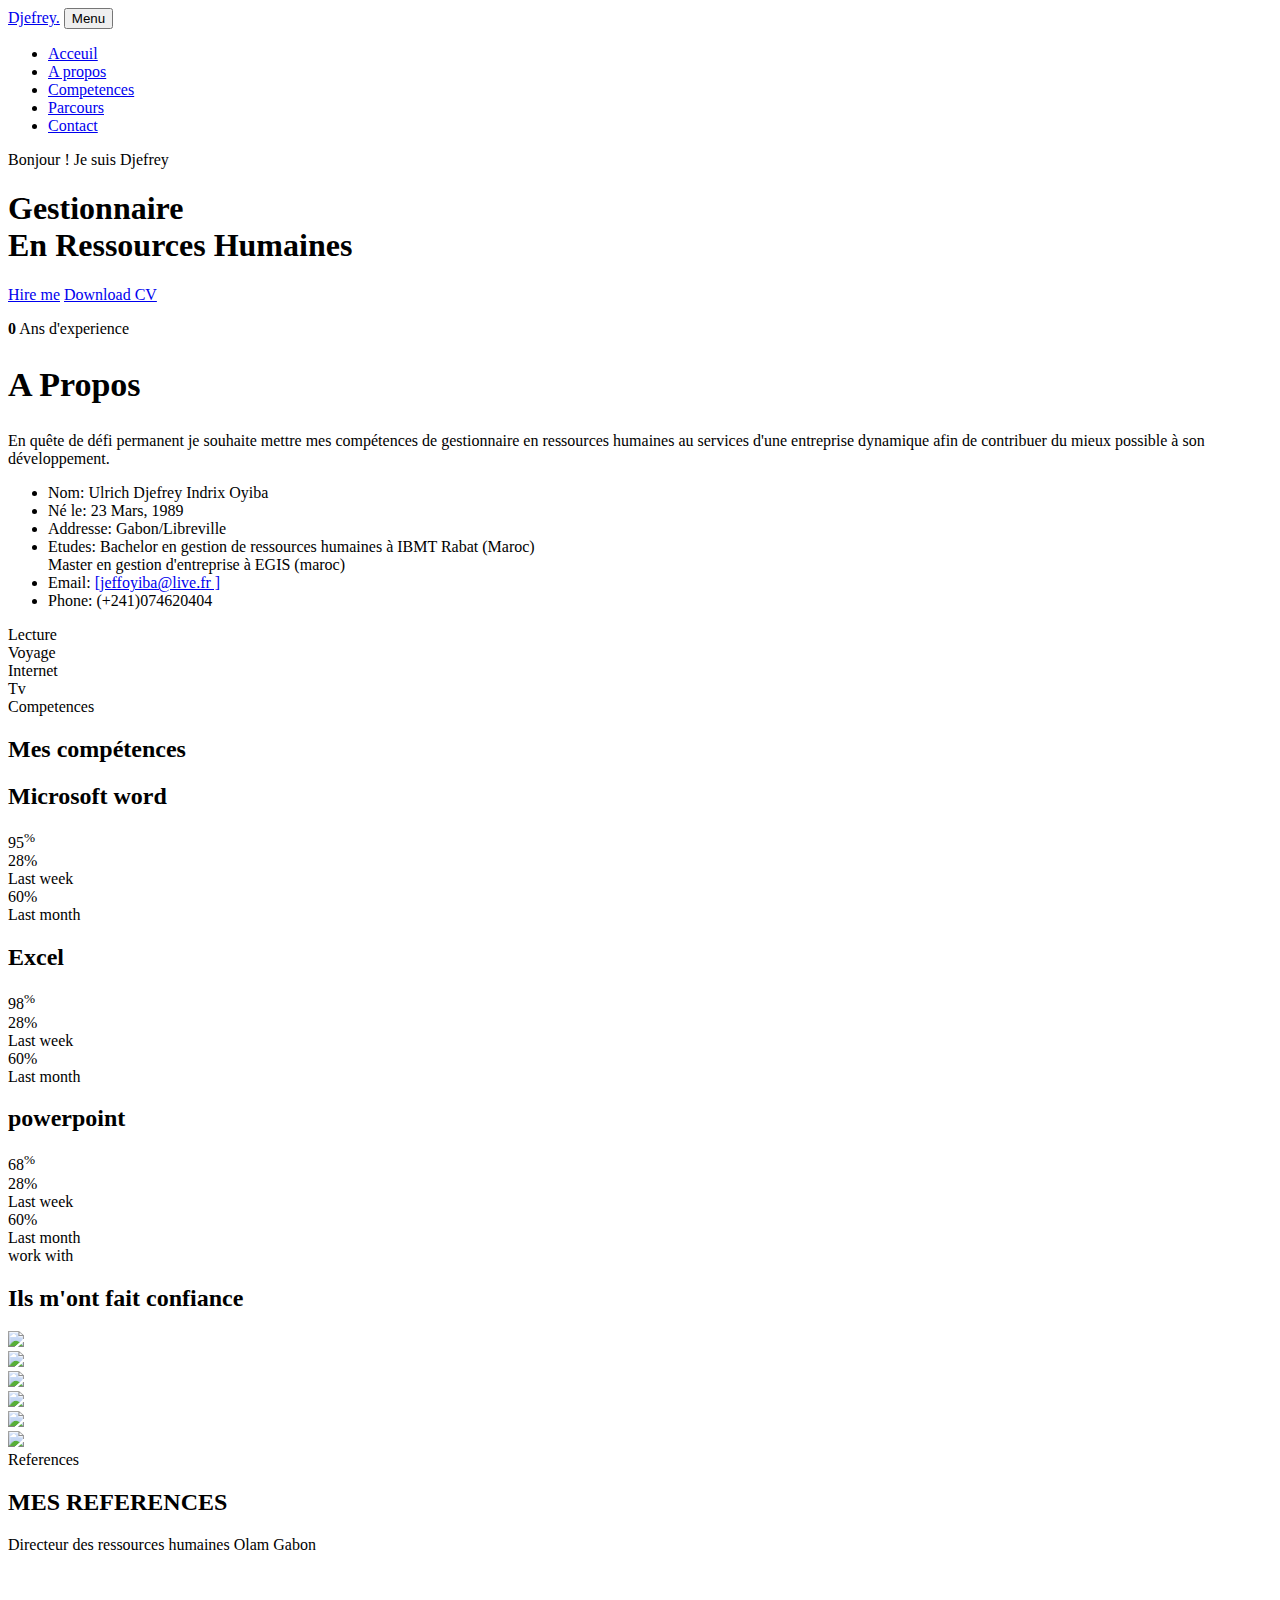
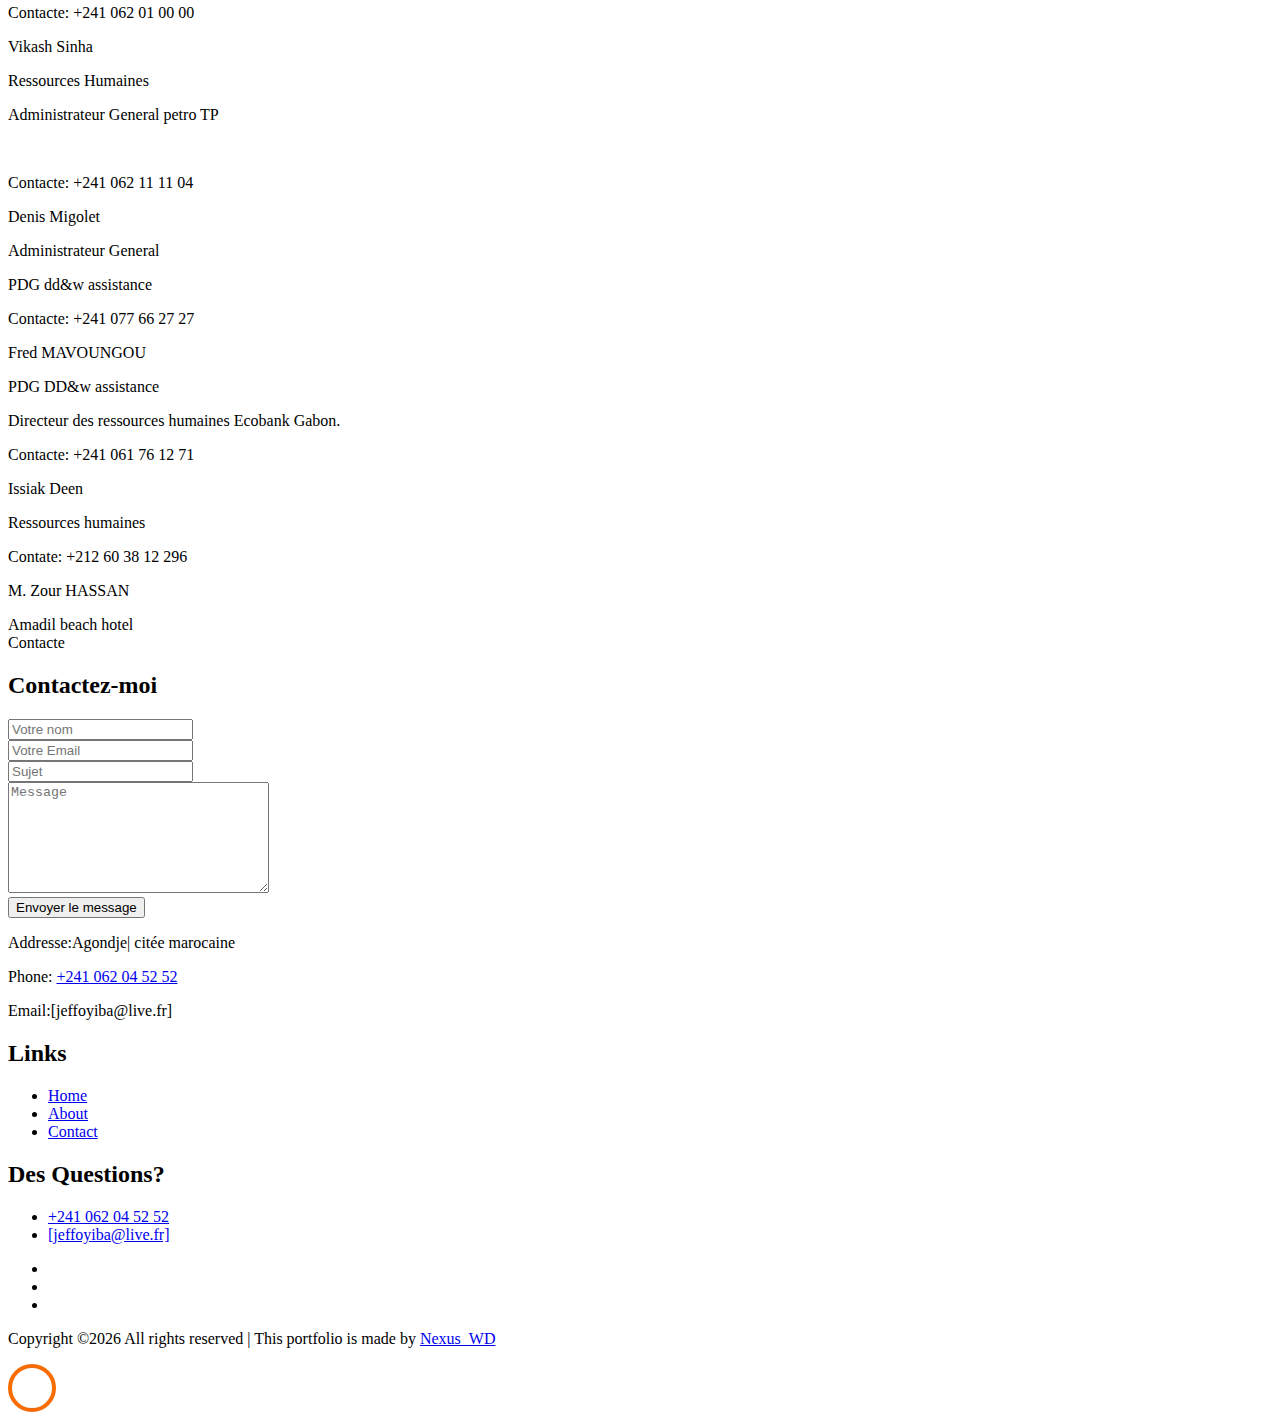
==== jeff/index.html @ 29f92f59 "Update index.html" ====
<!DOCTYPE html>
<html lang="fr">

<head><script nonce="acf3d213-4c15-40b9-a6d8-930a3670041f">(function(w,d){!function(a,e,t,r){a.zarazData=a.zarazData||{},a.zarazData.executed=[],a.zarazData.tracks=[],a.zaraz={deferred:[]},a.zaraz.track=(e,t)=>{for(key in a.zarazData.tracks.push(e),t)a.zarazData["z_"+key]=t[key]},a.zaraz._preSet=[],a.zaraz.set=(e,t,r)=>{a.zarazData["z_"+e]=t,a.zaraz._preSet.push([e,t,r])},a.addEventListener("DOMContentLoaded",(()=>{var t=e.getElementsByTagName(r)[0],z=e.createElement(r),n=e.getElementsByTagName("title")[0];n&&(a.zarazData.t=e.getElementsByTagName("title")[0].text),a.zarazData.w=a.screen.width,a.zarazData.h=a.screen.height,a.zarazData.j=a.innerHeight,a.zarazData.e=a.innerWidth,a.zarazData.l=a.location.href,a.zarazData.r=e.referrer,a.zarazData.k=a.screen.colorDepth,a.zarazData.n=e.characterSet,a.zarazData.o=(new Date).getTimezoneOffset(),z.defer=!0,z.src="../../cdn-cgi/zaraz/sd0d9.js?z="+btoa(encodeURIComponent(JSON.stringify(a.zarazData))),t.parentNode.insertBefore(z,t)}))}(w,d,0,"script");})(window,document);</script>
<title>Djefrey Indrix</title>
<meta charset="utf-8">
<meta name="viewport" content="width=device-width, initial-scale=1, shrink-to-fit=no">
<link href="https://fonts.googleapis.com/css?family=Poppins:100,200,300,400,500,600,700,800,900" rel="stylesheet">
<link rel="stylesheet" href="../../../stackpath.bootstrapcdn.com/font-awesome/4.7.0/css/font-awesome.min.css">
<link rel="stylesheet" href="css/animate.css%2bowl.carousel.min.css%2bowl.theme.default.min.css%2bmagnific-popup.css%2bflaticon.css%2bstyle.css.pagespeed.cc.mTDtO8mxmT.css" />
</head>
<body data-spy="scroll" data-target=".site-navbar-target" data-offset="300">
<nav class="navbar navbar-expand-lg navbar-dark ftco_navbar bg-dark ftco-navbar-light site-navbar-target" id="ftco-navbar">
<div class="container">
<a class="navbar-brand" href="index-2.html">Djefrey<span>.</span></a>
<button class="navbar-toggler js-fh5co-nav-toggle fh5co-nav-toggle" type="button" data-toggle="collapse" data-target="#ftco-nav" aria-controls="ftco-nav" aria-expanded="false" aria-label="Toggle navigation">
<span class="oi oi-menu"></span> Menu
</button>
<div class="collapse navbar-collapse" id="ftco-nav">
<ul class="navbar-nav nav ml-auto">
<li class="nav-item"><a href="#home-section" class="nav-link"><span>Acceuil</span></a></li>
<li class="nav-item"><a href="#about-section" class="nav-link"><span>A propos</span></a></li>
<li class="nav-item"><a href="#skills-section" class="nav-link"><span>Competences</span></a></li>
<li class="nav-item"><a href="#projects-section" class="nav-link"><span>Parcours</span></a></li>
<li class="nav-item"><a href="#contact-section" class="nav-link"><span>Contact</span></a></li>
</ul>
</div>
</div>
</nav>
<section id="home-section" class="hero">
<div class="home-slider owl-carousel">
<div class="slider-item">
<div class="overlay"></div>
<div class="container-fluid px-md-0">
<div class="row d-md-flex no-gutters slider-text align-items-end justify-content-end" data-scrollax-parent="true">
<div class="one-third order-md-last img" style="background-image:url(images/profil_picture.jpg);">
<div class="overlay"></div>
<div class="overlay-1"></div>
</div>
<div class="one-forth d-flex  align-items-center ftco-animate" data-scrollax=" properties: { translateY: '70%' }">
<div class="text">
<span class="subheading">Bonjour ! Je suis Djefrey</span>
<h1 class="mb-4 mt-3">Gestionnaire <br><span> En</span> Ressources  Humaines</h1>
<p><a href="#" class="btn btn-primary">Hire me</a> <a href="#" class="btn btn-primary btn-outline-primary">Download CV</a></p>
</div>
</div>
</div>
</div>
</div>

</section>
<section class="ftco-counter img bg-light" id="section-counter">
<div class="container">
<div class="row">
<div class="col-md-3 justify-content-center counter-wrap ftco-animate">
<div class="block-18 d-flex">
<div class="icon d-flex justify-content-center align-items-center">
<span class="flaticon-suitcase"></span>
</div>
<div class="text">
<strong class="number" data-number="12">0</strong>
<span>Ans d'experience</span>
</div>
</div>
</div>
</div>
</div>
</section>
<section class="ftco-about ftco-section ftco-no-pt ftco-no-pb" id="about-section">
<div class="container">
<div class="row d-flex no-gutters">
<div class="col-md-6 col-lg-5 d-flex">
<div class="img-about img d-flex align-items-stretch">
<div class="overlay"></div>
<div class="img d-flex align-self-stretch align-items-center" style="background-image:url(images/profil.jpg);">
</div>
</div>
</div>
<div class="col-md-6 col-lg-7 pl-md-4 pl-lg-5 py-5">
<div class="py-md-5">
<div class="row justify-content-start pb-3">
<div class="col-md-12 heading-section ftco-animate">
<h2 class="mb-4" style="font-size: 34px; text-transform: capitalize;">A propos</h2>
<p>En quête de défi permanent je souhaite mettre mes compétences de gestionnaire en ressources humaines au services d'une entreprise dynamique afin de contribuer du mieux possible à son développement. </p>
<ul class="about-info mt-4 px-md-0 px-2">
<li class="d-flex"><span>Nom:</span> <span>Ulrich Djefrey Indrix Oyiba</span></li>
<li class="d-flex"><span>Né le:</span> <span>23 Mars, 1989</span></li>
<li class="d-flex"><span>Addresse:</span> <span>Gabon/Libreville</span></li>
<li class="d-flex"><span>Etudes:</span> <span>Bachelor en gestion de ressources humaines à IBMT Rabat (Maroc)<br>Master en gestion d'entreprise à EGIS (maroc)</span></li>

<li class="d-flex"><span>Email:</span> <span><a href="https://preview.colorlib.com/cdn-cgi/l/email-protection" class="__cf_email__" data-cfemail="fe9d879a9b909189978a849597be99939f9792d09d9193">[jeffoyiba@live.fr&#160;]</a></span></li>
<li class="d-flex"><span>Phone: </span> <span>(+241)074620404</span></li>
</ul>
</div>
<div class="col-md-12">
<div class="my-interest d-lg-flex w-100">
<div class="interest-wrap d-flex align-items-center">
<div class="icon d-flex align-items-center justify-content-center">
<span class="flaticon-reading"></span>
</div>
<div class="text">Lecture</div>
</div>
<div class="interest-wrap d-flex align-items-center">
<div class="icon d-flex align-items-center justify-content-center">
<span class="flaticon-suitcase"></span>
</div>
<div class="text">Voyage</div>
</div>
<div class="interest-wrap d-flex align-items-center">
<div class="icon d-flex align-items-center justify-content-center">
<span class="flaticon-video-player"></span>
</div>
<div class="text">Internet</div>
</div>
<div class="interest-wrap d-flex align-items-center">
<div class="icon d-flex align-items-center justify-content-center">
<span class="flaticon-foo"></span>
</div>
<div class="text">Tv</div>
</div>
</div>
</div>
</div>
</div>
</div>
</div>
</div>
</section>
<section class="ftco-section bg-light" id="skills-section">
<div class="container">
<div class="row justify-content-center pb-5">
<div class="col-md-12 heading-section text-center ftco-animate">
<span class="subheading">Competences</span>
<h2 class="mb-4">Mes compétences</h2>
</div>
</div>
<div class="row progress-circle mb-5">
<div class="col-lg-4 mb-4">
<div class="bg-white rounded-lg shadow p-4">
<h2 class="h5 font-weight-bold text-center mb-4">Microsoft word</h2>

<div class="progress mx-auto" data-value='95'>
<span class="progress-left">
<span class="progress-bar border-primary"></span>
</span>
<span class="progress-right">
<span class="progress-bar border-primary"></span>
</span>
<div class="progress-value w-100 h-100 rounded-circle d-flex align-items-center justify-content-center">
<div class="h2 font-weight-bold">95<sup class="small">%</sup></div>
</div>
</div>


<div class="row text-center mt-4">
<div class="col-6 border-right">
<div class="h4 font-weight-bold mb-0">28%</div><span class="small text-gray">Last week</span>
</div>
<div class="col-6">
<div class="h4 font-weight-bold mb-0">60%</div><span class="small text-gray">Last month</span>
</div>
</div>

</div>
</div>
<div class="col-lg-4 mb-4">
<div class="bg-white rounded-lg shadow p-4">
<h2 class="h5 font-weight-bold text-center mb-4">Excel</h2>

<div class="progress mx-auto" data-value='98'>
<span class="progress-left">
<span class="progress-bar border-primary"></span>
</span>
<span class="progress-right">
<span class="progress-bar border-primary"></span>
</span>
<div class="progress-value w-100 h-100 rounded-circle d-flex align-items-center justify-content-center">
<div class="h2 font-weight-bold">98<sup class="small">%</sup></div>
</div>
</div>


<div class="row text-center mt-4">
<div class="col-6 border-right">
<div class="h4 font-weight-bold mb-0">28%</div><span class="small text-gray">Last week</span>
</div>
<div class="col-6">
<div class="h4 font-weight-bold mb-0">60%</div><span class="small text-gray">Last month</span>
</div>
</div>

</div>
</div>
<div class="col-lg-4 mb-4">
<div class="bg-white rounded-lg shadow p-4">
<h2 class="h5 font-weight-bold text-center mb-4">powerpoint</h2>

<div class="progress mx-auto" data-value='68'>
<span class="progress-left">
<span class="progress-bar border-primary"></span>
</span>
<span class="progress-right">
<span class="progress-bar border-primary"></span>
</span>
<div class="progress-value w-100 h-100 rounded-circle d-flex align-items-center justify-content-center">
<div class="h2 font-weight-bold">68<sup class="small">%</sup></div>
</div>
</div>


<div class="row text-center mt-4">
<div class="col-6 border-right">
<div class="h4 font-weight-bold mb-0">28%</div><span class="small text-gray">Last week</span>
</div>
<div class="col-6">
<div class="h4 font-weight-bold mb-0">60%</div><span class="small text-gray">Last month</span>
</div>
</div>

</div>
</div>

</section>

<section class="ftco-section" id="services-section">
	<div class="container">
	<div class="row justify-content-center">
	<div class="col-md-12 heading-section text-center ftco-animate mb-5">
		<span class="subheading">work with</span>
		<h2 class="mb-4">Ils m'ont fait confiance</h2>	</div>
	</div>
	<div class="row">
	
	<div class="col-md-6 col-lg-3">
	<div class="media block-6 services d-block bg-white rounded-lg shadow ftco-animate">
		<div class="icon shadow d-flex align-items-center justify-content-center"><span class="flaticon-vector"></span></div>
		<div class="media-body">
		<img src="images/ecobank.png" class="picture">
	
	</div>
	</div>
	</div>
	<div class="col-md-6 col-lg-3">
	<div class="media block-6 services d-block bg-white rounded-lg shadow ftco-animate">
		<div class="icon shadow d-flex align-items-center justify-content-center"><span class="flaticon-vector"></span></div>
		<div class="media-body">
		<img src="images/olam.png" class="picture">
	</div>
	</div>
	</div>
	<div class="col-md-6 col-lg-3">
	<div class="media block-6 services d-block bg-white rounded-lg shadow ftco-animate">
		<div class="icon shadow d-flex align-items-center justify-content-center"><span class="flaticon-vector"></span></div>
		<div class="media-body">
		<img src="images/amadil.png" class="picture">
	</div>
	</div>
	</div>
	</div>
	<div class="row">
	<div class="col-md-6 col-lg-3">
	<div class="media block-6 services d-block bg-white rounded-lg shadow ftco-animate">
	<div class="icon shadow d-flex align-items-center justify-content-center"><span class="flaticon-vector"></span></div>
	<div class="media-body">
		<img src="images/baticom.jpg" class="picture_xxxxx">
	</div>
	</div>
	</div>
	<div class="col-md-6 col-lg-3">
	<div class="media block-6 services d-block bg-white rounded-lg shadow ftco-animate">
	<div class="icon shadow d-flex align-items-center justify-content-center"><span class="flaticon-vector"></span></div>
	<div class="media-body">
		<img src="images/dd.jpg" class="picture_xxxx">
	</div>
	</div>
	</div>
	<div class="col-md-6 col-lg-3">
	<div class="media block-6 services d-block bg-white rounded-lg shadow ftco-animate">
		<div class="icon shadow d-flex align-items-center justify-content-center"><span class="flaticon-vector"></span></div>
		<div class="media-body">
		<img src="images/sni.png" class="picture_xxx">
	</div>
	</div>
	</div>
	</div>
	</div>
	</section>
<section class="ftco-section testimony-section bg-primary">
<div class="container">
<div class="row justify-content-center pb-5">
<div class="col-md-12 heading-section heading-section-white text-center ftco-animate">
<span class="subheading">References</span>
<h2 class="mb-4">MES REFERENCES</h2>
</div>
</div>
<div class="row ftco-animate">
<div class="col-md-12">
<div class="carousel-testimony owl-carousel">
<div class="item">
<div class="testimony-wrap py-4">
<div class="text">
<span class="fa fa-quote-left"></span>
<p class="mb-4 pl-5">Directeur des ressources humaines Olam Gabon</p><br>
<p class="mb-4 pl-5">Contacte: +241 062 01 00 00</p>
<div class="d-flex align-items-center">
<div class="user-img" style="background-image: url(images/olam2.jpg)"></div>
<div class="pl-3">
<p class="name">Vikash Sinha</p>
<span class="position">Ressources Humaines</span>
</div>
</div>
</div>
</div>
</div>
<div class="item">
<div class="testimony-wrap py-4">
<div class="text">
<span class="fa fa-quote-left"></span>
<p class="mb-4 pl-5">Administrateur General petro TP</p><br>
<p class="mb-4 pl-5">Contacte: +241 062 11 11 04</p>
<div class="d-flex align-items-center">
<div class="user-img" style="background-image: url(images/istockphoto-1294603953-612x612.jpg)"></div>
<div class="pl-3">
<p class="name">Denis Migolet</p>
<span class="position">Administrateur General</span>
</div>
</div>
</div>
</div>
</div>
<div class="item">
<div class="testimony-wrap py-4">
<div class="text">
<span class="fa fa-quote-left"></span>
<p class="mb-4 pl-5">PDG dd&w assistance</p>
<p class="mb-4 pl-5">Contacte: +241 077 66 27 27</p>
<div class="d-flex align-items-center">
<div class="user-img" style="background-image: url(images/dd.jpg)"></div>
<div class="pl-3">
<p class="name">Fred MAVOUNGOU</p>
<span class="position">PDG DD&w assistance</span>
</div>
</div>
</div>
</div>
</div>
<div class="item">
<div class="testimony-wrap py-4">
<div class="text">
<span class="fa fa-quote-left"></span>
<p class="mb-4 pl-5">Directeur des ressources humaines Ecobank Gabon.</p>
<p class="mb-4 pl-5">Contacte: +241 061 76 12 71</p>
<div class="d-flex align-items-center">
<div class="user-img" style="background-image: url(images/eco.jpg)"></div>
<div class="pl-3">
<p class="name">Issiak Deen</p>
<span class="position">Ressources humaines</span>
</div>
</div>
</div>
</div>
</div>
<div class="item">
<div class="testimony-wrap py-4">
<div class="text">
<span class="fa fa-quote-left"></span>
<p class="mb-4 pl-5">Contate: +212 60 38 12 296</p>
<div class="d-flex align-items-center">
<div class="user-img" style="background-image: url(images/amadil.png)"></div>
<div class="pl-3">
<p class="name">M. Zour HASSAN</p>
<span class="position">Amadil beach hotel</span>
</div>
</div>
</div>
</div>
</div>
</div>
</div>
</div>
</div>
</section>

<section class="ftco-section contact-section ftco-no-pb" id="contact-section">
<div class="container">
<div class="row justify-content-center mb-5 pb-3">
<div class="col-md-7 heading-section text-center ftco-animate">
<span class="subheading">Contacte</span>
<h2 class="mb-4">Contactez-moi</h2>
</div>
</div>
<div class="row block-9">
<div class="col-md-8">
<form action="#" class="bg-light p-4 p-md-5 contact-form">
<div class="row">
<div class="col-md-6">
<div class="form-group">
<input type="text" class="form-control" placeholder="Votre nom">
</div>
</div>
<div class="col-md-6">
<div class="form-group">
<input type="text" class="form-control" placeholder="Votre Email">
</div>
</div>
<div class="col-md-12">
<div class="form-group">
<input type="text" class="form-control" placeholder="Sujet">
</div>
</div>
<div class="col-md-12">
<div class="form-group">
<textarea name="" id="" cols="30" rows="7" class="form-control" placeholder="Message"></textarea>
</div>
</div>
<div class="col-md-12">
<div class="form-group">
<input type="submit" value="Envoyer le message" class="btn btn-primary py-3 px-5">
</div>
</div>
</div>
</form>
</div>
<div class="col-md-4 d-flex pl-md-5">
<div class="row">
<div class="dbox w-100 d-flex">
<div class="icon d-flex align-items-center justify-content-center">
<span class="fa fa-map-marker"></span>
</div>
<div class="text">
<p><span>Addresse:</span>Agondje| citée marocaine</p>
</div>
</div>
<div class="dbox w-100 d-flex">
<div class="icon d-flex align-items-center justify-content-center">
<span class="fa fa-phone"></span>
</div>
<div class="text">
<p><span>Phone:</span> <a href="tel://1234567920">+241 062 04 52 52</a></p>
</div>
</div>
<div class="dbox w-100 d-flex">
<div class="icon d-flex align-items-center justify-content-center">
<span class="fa fa-paper-plane"></span>
</div>
<div class="text">
<p><span>Email:</span><span class="__cf_email__" data-cfemail="523b3c343d122b3d2720213b26377c313d3f">[jeffoyiba@live.fr]</span></p>
</div>
</div>
</div>

</div>
</div>
</div>
</section>
<footer class="ftco-footer ftco-section">
<div class="container">
<div class="row mb-5">

<div class="col-md">
<div class="ftco-footer-widget mb-4 ml-md-4">
<h2 class="ftco-heading-2">Links</h2>
<ul class="list-unstyled">
<li><a href="#home-section"><span class="fa fa-chevron-right mr-2"></span>Home</a></li>
<li><a href="#about-section"><span class="fa fa-chevron-right mr-2"></span>About</a></li>
<li><a href="#contact-section" ><span class="fa fa-chevron-right mr-2"></span>Contact</a></li>
</ul>
</div>
</div>

<div class="col-md">
<div class="ftco-footer-widget mb-4">
<h2 class="ftco-heading-2">Des Questions?</h2>
<div class="block-23 mb-3">
<ul>
<li><a href="#"><span class="icon fa fa-phone"></span><span class="text">+241 062 04 52 52</span></a></li>
<li><a href="#"><span class="icon fa fa-paper-plane pr-4"></span><span class="text"><span class="__cf_email__" data-cfemail="40292e262f00392f3532242f2d21292e6e232f2d">[jeffoyiba@live.fr]</span></span></a></li>
</ul>
</div>
<ul class="ftco-footer-social list-unstyled mt-2">
<li class="ftco-animate"><a href="#"><span class="fa fa-twitter"></span></a></li>
<li class="ftco-animate"><a href="#"><span class="fa fa-facebook"></span></a></li>
<li class="ftco-animate"><a href="#"><span class="fa fa-instagram"></span></a></li>
</ul>
</div>
</div>
</div>
<div class="row">
<div class="col-md-12 text-center">
<p>
Copyright &copy;<script data-cfasync="false" src="../../cdn-cgi/scripts/5c5dd728/cloudflare-static/email-decode.min.js"></script><script>document.write(new Date().getFullYear());</script> All rights reserved | This portfolio is made <i class="fa fa-heart" aria-hidden="true"></i> by <a href="#" target="_blank">Nexus_WD</a>
</p>
</div>
</div>
</div>
</footer>

<div id="ftco-loader" class="show fullscreen"><svg class="circular" width="48px" height="48px"><circle class="path-bg" cx="24" cy="24" r="22" fill="none" stroke-width="4" stroke="#eeeeee" /><circle class="path" cx="24" cy="24" r="22" fill="none" stroke-width="4" stroke-miterlimit="10" stroke="#F96D00" /></svg></div>
<script src="js/jquery.min.js"></script>
<script src="js/jquery-migrate-3.0.1.min.js%2bpopper.min.js%2bbootstrap.min.js.pagespeed.jc.b3XFzyXpnj.js"></script><script>eval(mod_pagespeed_VTudpog2tl);</script>
<script>eval(mod_pagespeed_0BZUninGge);</script>
<script>eval(mod_pagespeed_maW2n$DGnT);</script>
<script src="js/jquery.easing.1.3.js%2bjquery.waypoints.min.js%2bjquery.stellar.min.js%2bowl.carousel.min.js.pagespeed.jc.QHGgRmwzcA.js"></script><script>eval(mod_pagespeed_I3M3l3IXUe);</script>
<script>eval(mod_pagespeed_SHbcZVIzU3);</script>
<script>eval(mod_pagespeed_6Kl8EjUf4r);</script>
<script>eval(mod_pagespeed_NUpn82VALA);</script>
<script src="js/jquery.magnific-popup.min.js%2bjquery.animateNumber.min.js%2bscrollax.min.js%2bgoogle-map.js%2bmain.js.pagespeed.jc.CCB18YZEB2.js"></script><script>eval(mod_pagespeed__1sR0D8Ldf);</script>
<script>eval(mod_pagespeed_q8h5aKLL7o);</script>
<script>eval(mod_pagespeed_QezhYewLgh);</script>
<script src="https://maps.googleapis.com/maps/api/js?key=AIzaSyBVWaKrjvy3MaE7SQ74_uJiULgl1JY0H2s&amp;sensor=false"></script>
<script>eval(mod_pagespeed_1GWiyte$dv);</script>
<script>eval(mod_pagespeed_fKcZE44mYf);</script>

<script async src="https://www.googletagmanager.com/gtag/js?id=UA-23581568-13"></script>
<script>
			window.dataLayer = window.dataLayer || [];
			function gtag(){dataLayer.push(arguments);}
			gtag('js', new Date());

			gtag('config', 'UA-23581568-13');
		</script>
<script defer src="https://static.cloudflareinsights.com/beacon.min.js/v652eace1692a40cfa3763df669d7439c1639079717194" integrity="sha512-Gi7xpJR8tSkrpF7aordPZQlW2DLtzUlZcumS8dMQjwDHEnw9I7ZLyiOj/6tZStRBGtGgN6ceN6cMH8z7etPGlw==" data-cf-beacon='{"rayId":"6ee9e40b1978ee0b","token":"cd0b4b3a733644fc843ef0b185f98241","version":"2021.12.0","si":100}' crossorigin="anonymous"></script>
</body>

<!-- Mirrored from preview.colorlib.com/theme/clyde/ by HTTrack Website Copier/3.x [XR&CO'2014], Sat, 19 Mar 2022 23:17:40 GMT -->
</html>
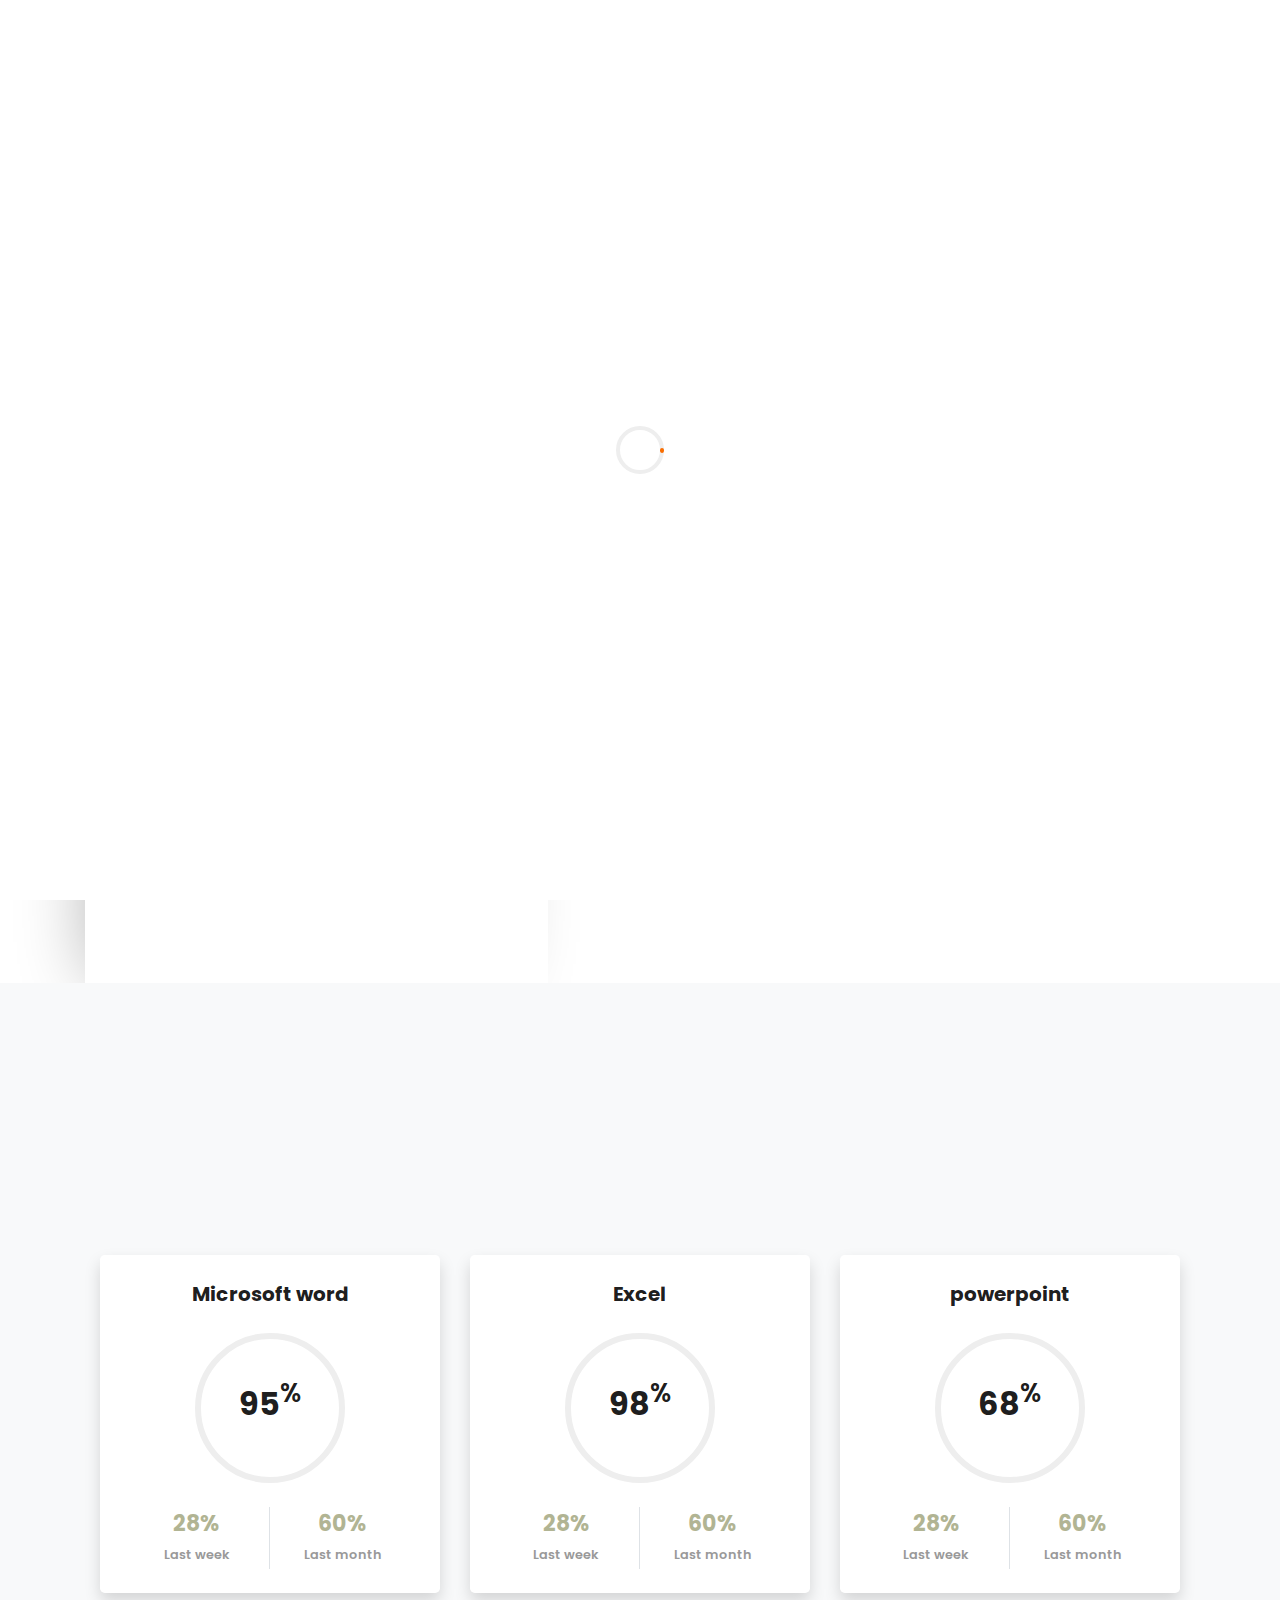
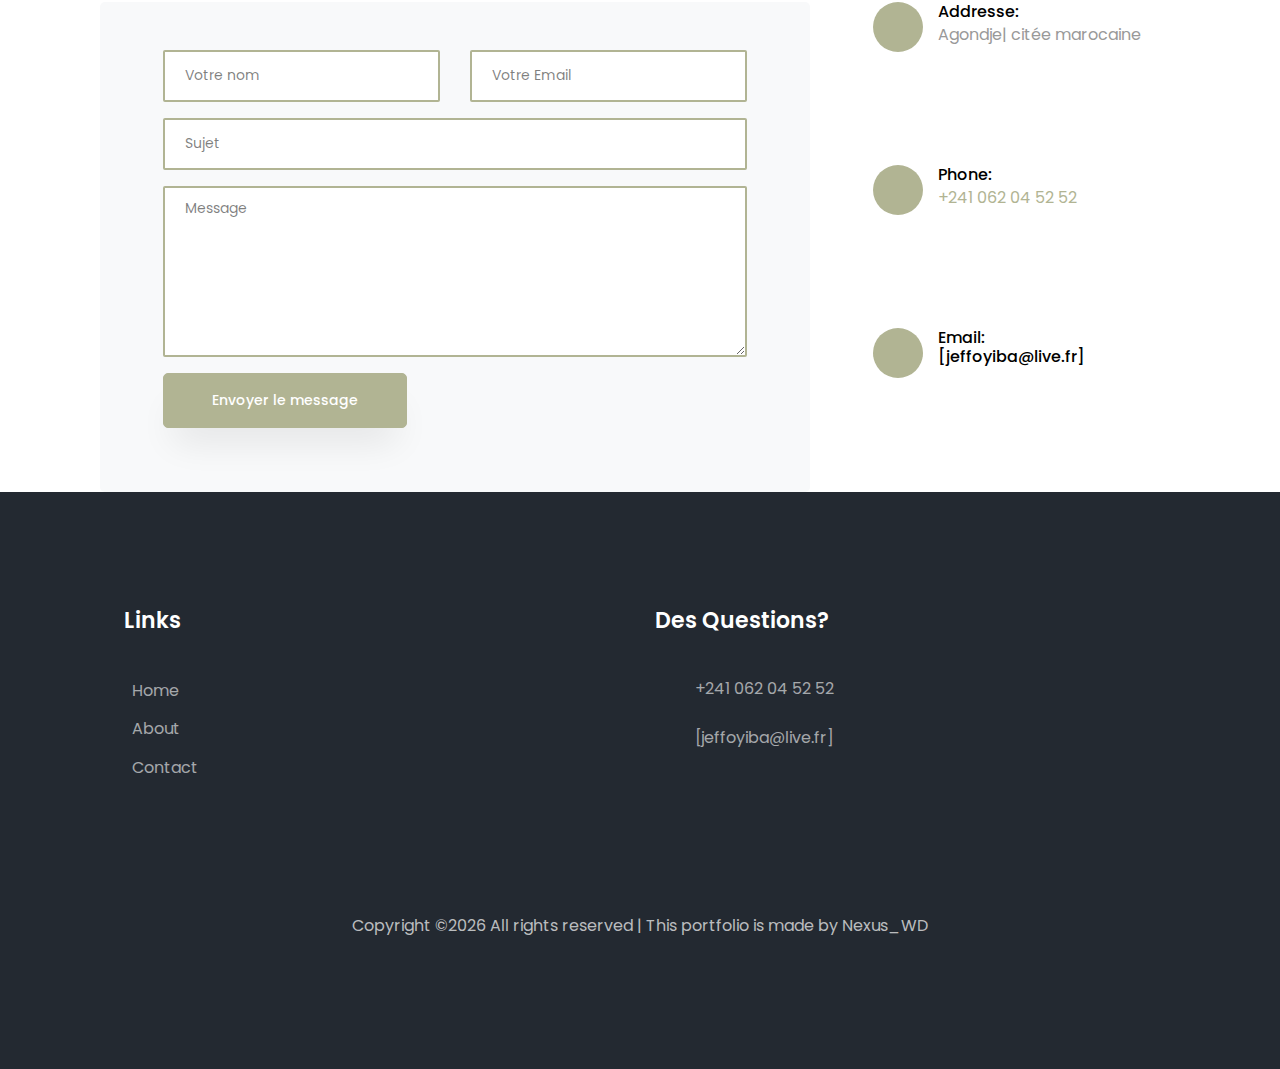
==== commit db8f48e6: "Update index.html" ====
--- a/jeff/index.html
+++ b/jeff/index.html
@@ -41,7 +41,6 @@
 <div class="text">
 <span class="subheading">Bonjour ! Je suis Djefrey</span>
 <h1 class="mb-4 mt-3">Gestionnaire <br><span> En</span> Ressources  Humaines</h1>
-<p><a href="#" class="btn btn-primary">Hire me</a> <a href="#" class="btn btn-primary btn-outline-primary">Download CV</a></p>
 </div>
 </div>
 </div>
@@ -81,7 +80,7 @@
 <div class="row justify-content-start pb-3">
 <div class="col-md-12 heading-section ftco-animate">
 <h2 class="mb-4" style="font-size: 34px; text-transform: capitalize;">A propos</h2>
-<p>En quête de défi permanent je souhaite mettre mes compétences de gestionnaire en ressources humaines au services d'une entreprise dynamique afin de contribuer du mieux possible à son développement. </p>
+<p>En quête de défis permanent je souhaite mettre mes compétences de gestionnaire en ressources humaines au service d'une entreprise dynamique afin de contribuer du mieux possible à son développement. </p>
 <ul class="about-info mt-4 px-md-0 px-2">
 <li class="d-flex"><span>Nom:</span> <span>Ulrich Djefrey Indrix Oyiba</span></li>
 <li class="d-flex"><span>Né le:</span> <span>23 Mars, 1989</span></li>
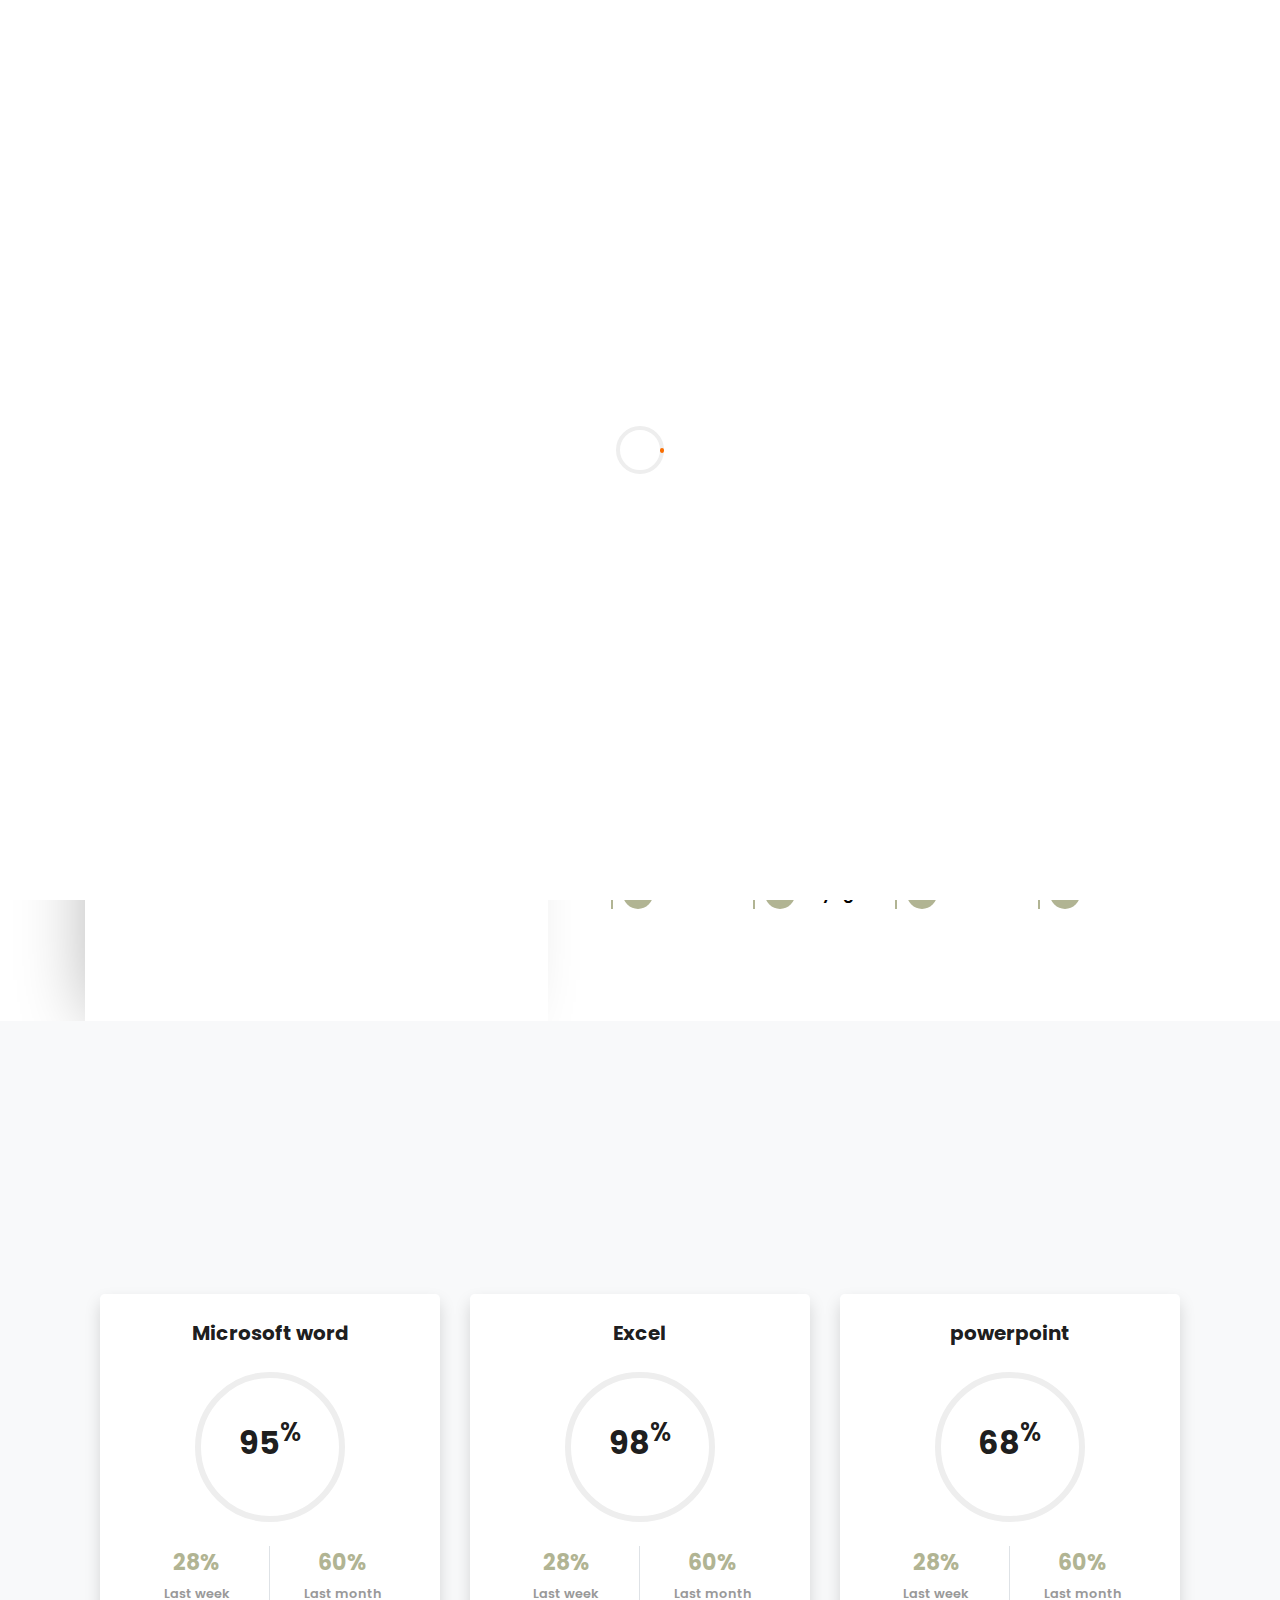
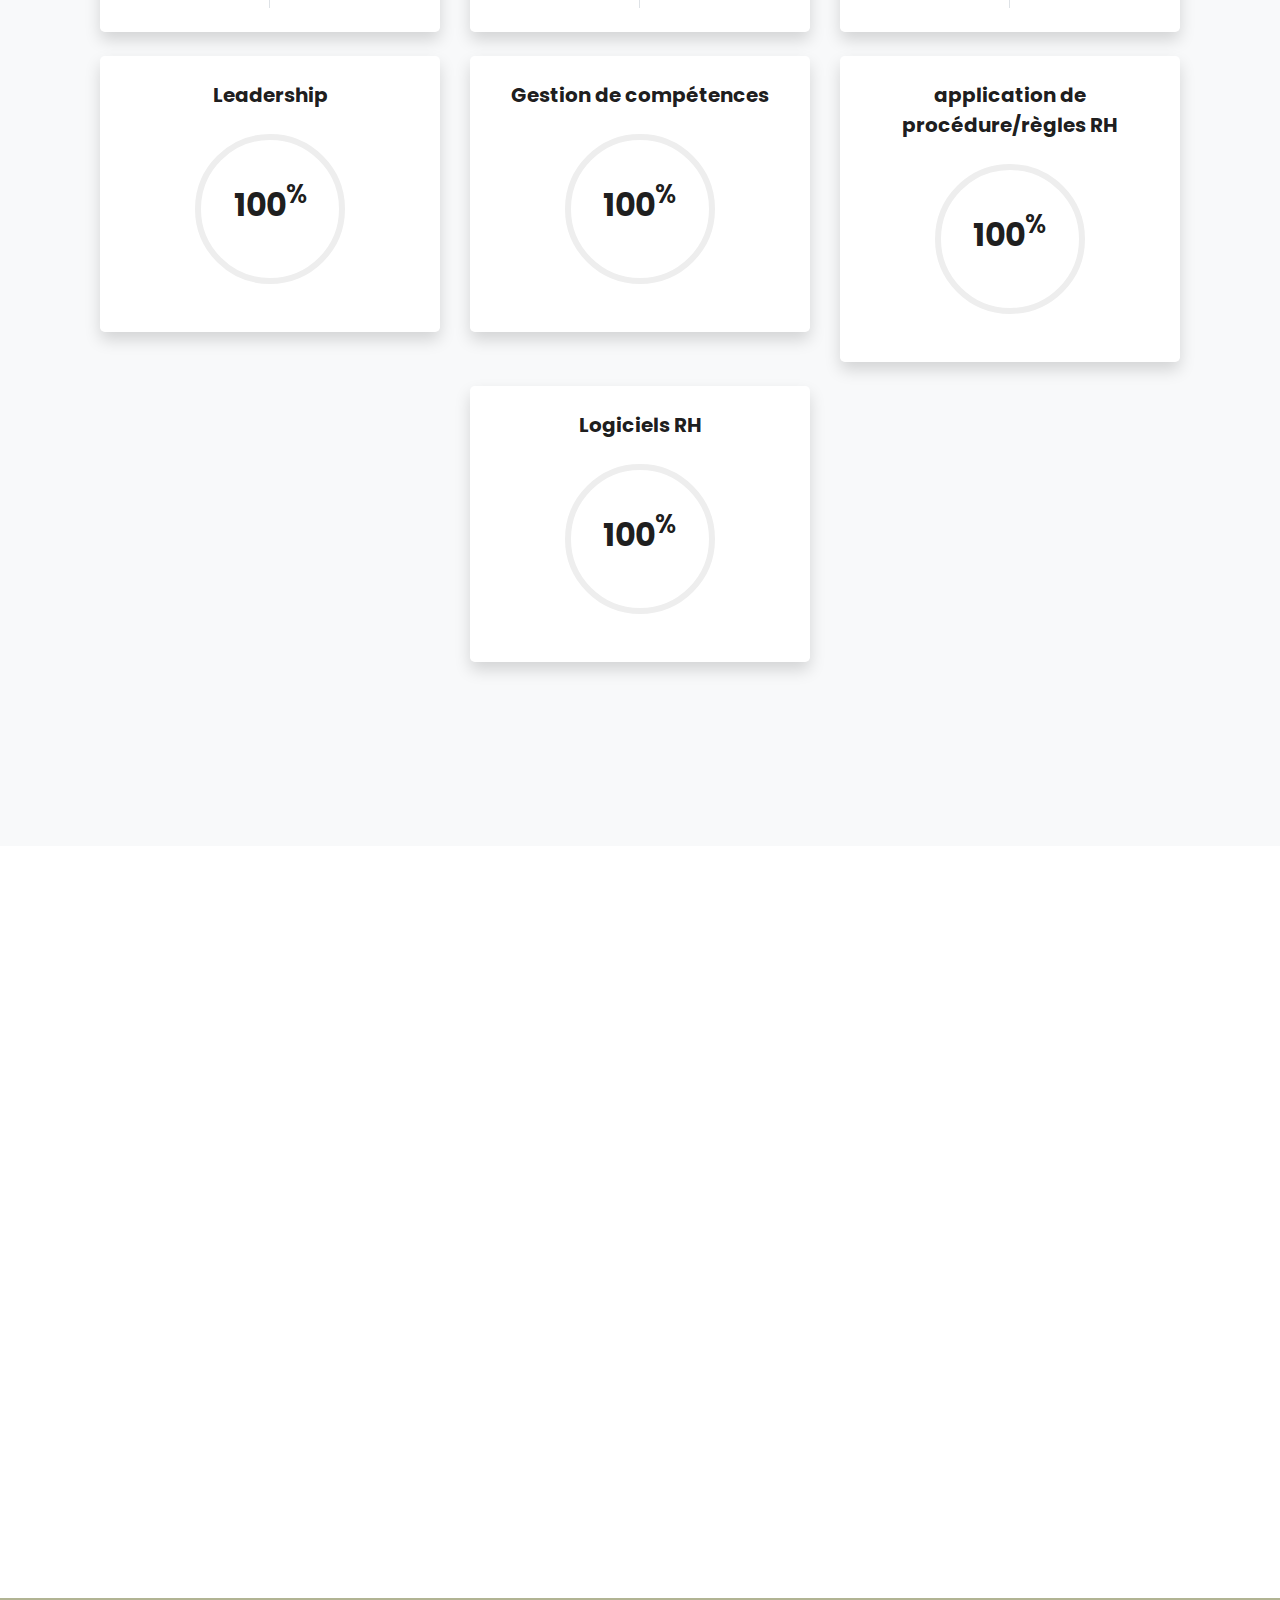
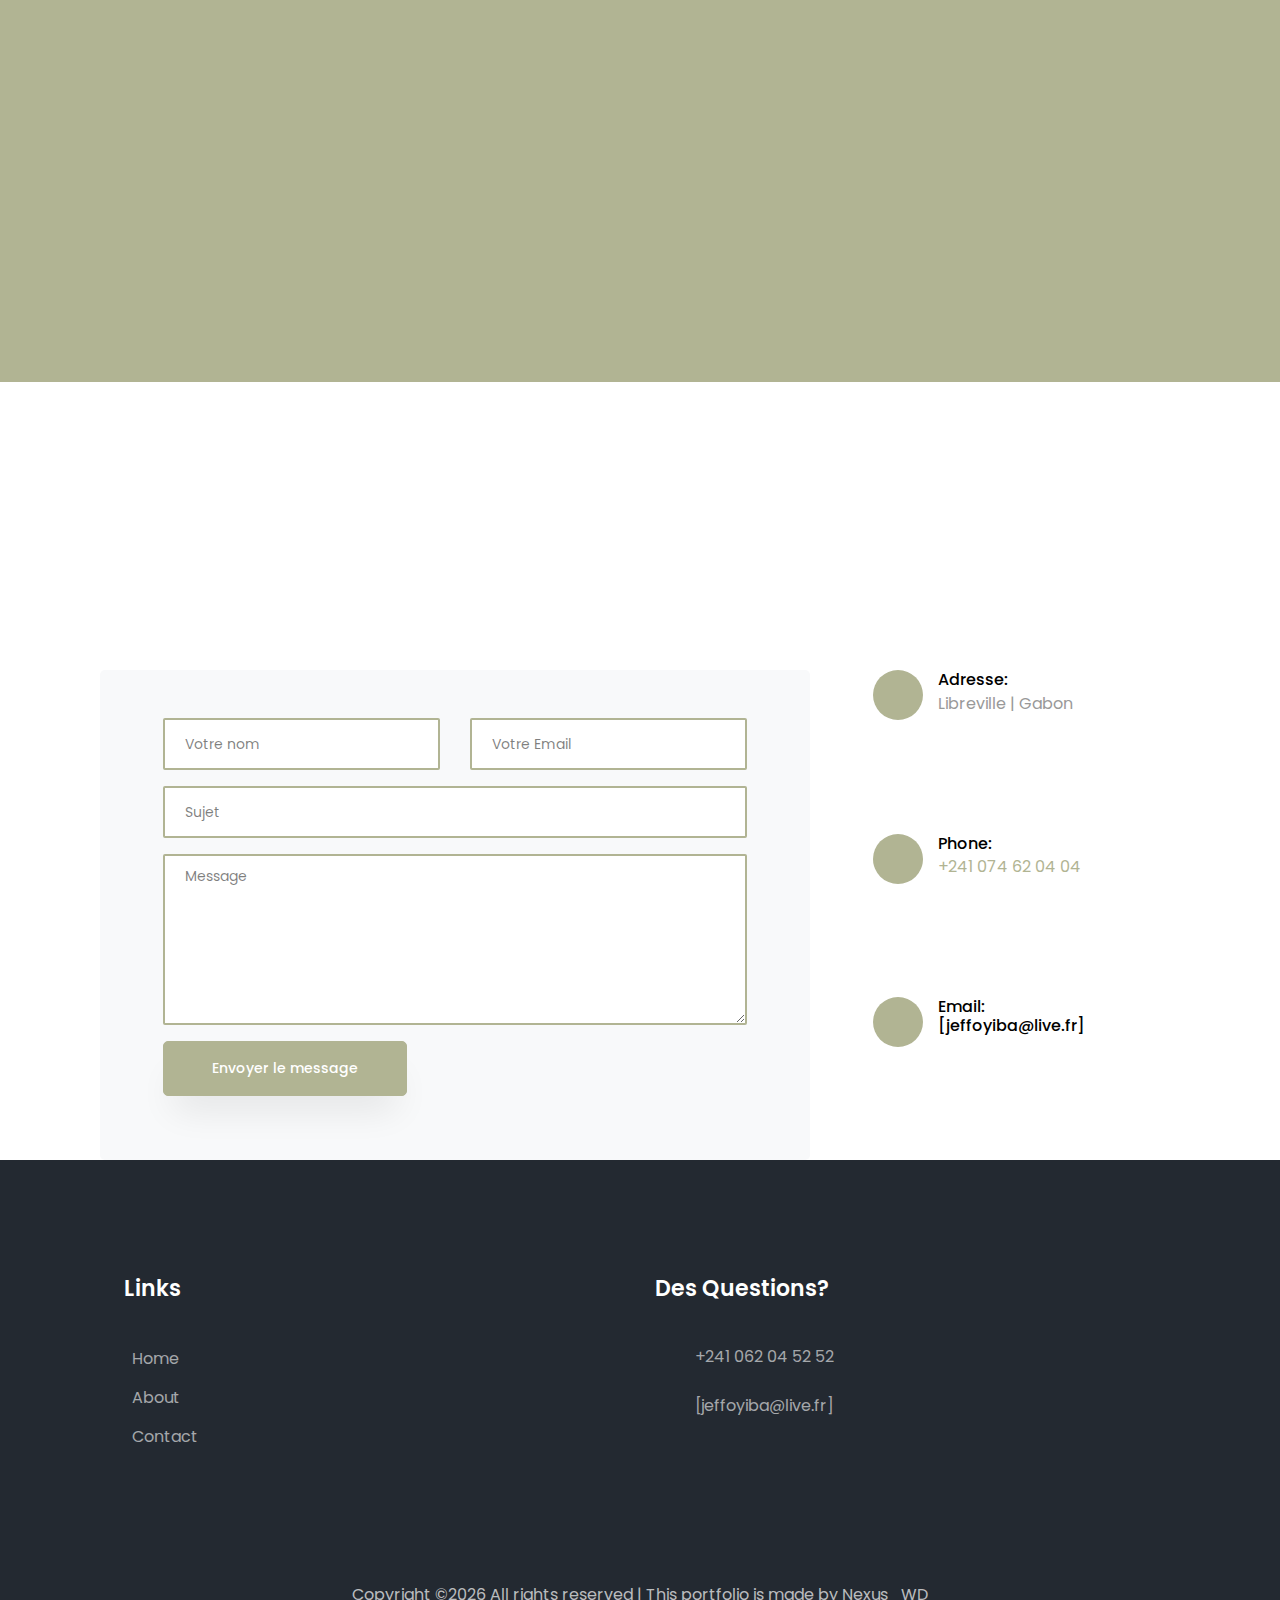
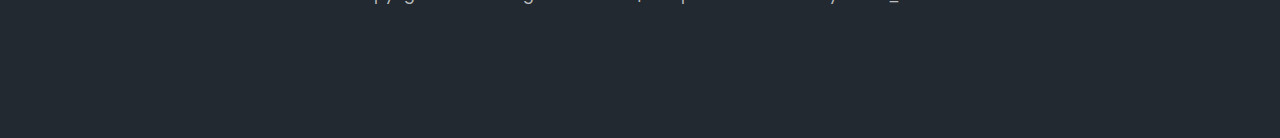
==== commit 99d5e93a: "Update index.html" ====
--- a/jeff/index.html
+++ b/jeff/index.html
@@ -21,7 +21,7 @@
 <li class="nav-item"><a href="#home-section" class="nav-link"><span>Acceuil</span></a></li>
 <li class="nav-item"><a href="#about-section" class="nav-link"><span>A propos</span></a></li>
 <li class="nav-item"><a href="#skills-section" class="nav-link"><span>Competences</span></a></li>
-<li class="nav-item"><a href="#projects-section" class="nav-link"><span>Parcours</span></a></li>
+<li class="nav-item"><a href="#parcours-section" class="nav-link"><span>Parcours</span></a></li>
 <li class="nav-item"><a href="#contact-section" class="nav-link"><span>Contact</span></a></li>
 </ul>
 </div>
@@ -82,13 +82,14 @@
 <h2 class="mb-4" style="font-size: 34px; text-transform: capitalize;">A propos</h2>
 <p>En quête de défis permanent je souhaite mettre mes compétences de gestionnaire en ressources humaines au service d'une entreprise dynamique afin de contribuer du mieux possible à son développement. </p>
 <ul class="about-info mt-4 px-md-0 px-2">
-<li class="d-flex"><span>Nom:</span> <span>Ulrich Djefrey Indrix Oyiba</span></li>
-<li class="d-flex"><span>Né le:</span> <span>23 Mars, 1989</span></li>
-<li class="d-flex"><span>Addresse:</span> <span>Gabon/Libreville</span></li>
-<li class="d-flex"><span>Etudes:</span> <span>Bachelor en gestion de ressources humaines à IBMT Rabat (Maroc)<br>Master en gestion d'entreprise à EGIS (maroc)</span></li>
+<li class="d-flex"><span>Nom:</span> <span>OYIBA</span></li>
+<li class="d-flex"><span>Prénoms:</span> <span>Ulrich Djefrey Indrix</span></li>
+<li class="d-flex"><span>Né le:</span> <span>23 Mars, 1989 | à Franceville</span></li>
+<li class="d-flex"><span>Adresse:</span> <span>Gabon/Libreville</span></li>
+<li class="d-flex"><span>Etudes:</span> <span>Bachelor en Gestion de Ressources Humaines à IBMT Rabat (Maroc)<br>Master en gestion d'entreprise à EGIS (Maroc)</span></li>
 
 <li class="d-flex"><span>Email:</span> <span><a href="https://preview.colorlib.com/cdn-cgi/l/email-protection" class="__cf_email__" data-cfemail="fe9d879a9b909189978a849597be99939f9792d09d9193">[jeffoyiba@live.fr&#160;]</a></span></li>
-<li class="d-flex"><span>Phone: </span> <span>(+241)074620404</span></li>
+<li class="d-flex"><span>Tel: </span> <span>(+241)074620404</span></li>
 </ul>
 </div>
 <div class="col-md-12">
@@ -219,9 +220,117 @@
 </div>
 </div>
 
+<div class="col-lg-4 mb-4">
+	<div class="bg-white rounded-lg shadow p-4">
+	<h2 class="h5 font-weight-bold text-center mb-4">Leadership</h2>
+	
+	<div class="progress mx-auto" data-value='100'>
+	<span class="progress-left">
+	<span class="progress-bar border-primary"></span>
+	</span>
+	<span class="progress-right">
+	<span class="progress-bar border-primary"></span>
+	</span>
+	<div class="progress-value w-100 h-100 rounded-circle d-flex align-items-center justify-content-center">
+	<div class="h2 font-weight-bold">100<sup class="small">%</sup></div>
+	</div>
+	</div>
+	
+	
+	<div class="row text-center mt-4">
+	<div class="col-6 border-right">
+	</div>
+	<div class="col-6">
+	</div>
+	</div>
+	
+	</div>
+	</div>
+
+	<div class="col-lg-4 mb-4">
+		<div class="bg-white rounded-lg shadow p-4">
+		<h2 class="h5 font-weight-bold text-center mb-4">Gestion de compétences</h2>
+		
+		<div class="progress mx-auto" data-value='100'>
+		<span class="progress-left">
+		<span class="progress-bar border-primary"></span>
+		</span>
+		<span class="progress-right">
+		<span class="progress-bar border-primary"></span>
+		</span>
+		<div class="progress-value w-100 h-100 rounded-circle d-flex align-items-center justify-content-center">
+		<div class="h2 font-weight-bold">100<sup class="small">%</sup></div>
+		</div>
+		</div>
+		
+		
+		<div class="row text-center mt-4">
+		<div class="col-6 border-right">
+		</div>
+		<div class="col-6">
+		</div>
+		</div>
+		
+		</div>
+		</div>
+
+		<div class="col-lg-4 mb-4">
+			<div class="bg-white rounded-lg shadow p-4">
+			<h2 class="h5 font-weight-bold text-center mb-4">application de procédure/règles RH</h2>
+			
+			<div class="progress mx-auto" data-value='100'>
+			<span class="progress-left">
+			<span class="progress-bar border-primary"></span>
+			</span>
+			<span class="progress-right">
+			<span class="progress-bar border-primary"></span>
+			</span>
+			<div class="progress-value w-100 h-100 rounded-circle d-flex align-items-center justify-content-center">
+			<div class="h2 font-weight-bold">100<sup class="small">%</sup></div>
+			</div>
+			</div>
+			
+			
+			<div class="row text-center mt-4">
+			<div class="col-6 border-right">
+			</div>
+			<div class="col-6">
+			</div>
+			</div>
+			
+			</div>
+			</div>
+
+			<div class="col-lg-4 mb-4">
+				<div class="bg-white rounded-lg shadow p-4">
+				<h2 class="h5 font-weight-bold text-center mb-4">Logiciels RH</h2>
+				
+				<div class="progress mx-auto" data-value='100'>
+				<span class="progress-left">
+				<span class="progress-bar border-primary"></span>
+				</span>
+				<span class="progress-right">
+				<span class="progress-bar border-primary"></span>
+				</span>
+				<div class="progress-value w-100 h-100 rounded-circle d-flex align-items-center justify-content-center">
+				<div class="h2 font-weight-bold">100<sup class="small">%</sup></div>
+				</div>
+				</div>
+				
+				
+				<div class="row text-center mt-4">
+				<div class="col-6 border-right">
+				</div>
+				<div class="col-6">
+				</div>
+				</div>
+				
+				</div>
+				</div>
+
 </section>
 
-<section class="ftco-section" id="services-section">
+<section class="ftco-section" id="parcours-section">
 	<div class="container">
 	<div class="row justify-content-center">
 	<div class="col-md-12 heading-section text-center ftco-animate mb-5">
@@ -299,7 +408,7 @@
 <div class="testimony-wrap py-4">
 <div class="text">
 <span class="fa fa-quote-left"></span>
-<p class="mb-4 pl-5">Directeur des ressources humaines Olam Gabon</p><br>
+<p class="mb-4 pl-5">Directeur des Ressources Humaines Olam Gabon</p><br>
 <p class="mb-4 pl-5">Contacte: +241 062 01 00 00</p>
 <div class="d-flex align-items-center">
 <div class="user-img" style="background-image: url(images/olam2.jpg)"></div>
@@ -315,7 +424,7 @@
 <div class="testimony-wrap py-4">
 <div class="text">
 <span class="fa fa-quote-left"></span>
-<p class="mb-4 pl-5">Administrateur General petro TP</p><br>
+<p class="mb-4 pl-5">Administrateur General PETRO TP</p><br>
 <p class="mb-4 pl-5">Contacte: +241 062 11 11 04</p>
 <div class="d-flex align-items-center">
 <div class="user-img" style="background-image: url(images/istockphoto-1294603953-612x612.jpg)"></div>
@@ -331,13 +440,13 @@
 <div class="testimony-wrap py-4">
 <div class="text">
 <span class="fa fa-quote-left"></span>
-<p class="mb-4 pl-5">PDG dd&w assistance</p>
+<p class="mb-4 pl-5">PDG dd&w ASSISTANCE</p>
 <p class="mb-4 pl-5">Contacte: +241 077 66 27 27</p>
 <div class="d-flex align-items-center">
 <div class="user-img" style="background-image: url(images/dd.jpg)"></div>
 <div class="pl-3">
 <p class="name">Fred MAVOUNGOU</p>
-<span class="position">PDG DD&w assistance</span>
+<span class="position">PDG DD&w ASSISTANCE</span>
 </div>
 </div>
 </div>
@@ -347,13 +456,13 @@
 <div class="testimony-wrap py-4">
 <div class="text">
 <span class="fa fa-quote-left"></span>
-<p class="mb-4 pl-5">Directeur des ressources humaines Ecobank Gabon.</p>
+<p class="mb-4 pl-5">Directeur des Ressources Humaines Ecobank Gabon.</p>
 <p class="mb-4 pl-5">Contacte: +241 061 76 12 71</p>
 <div class="d-flex align-items-center">
 <div class="user-img" style="background-image: url(images/eco.jpg)"></div>
 <div class="pl-3">
 <p class="name">Issiak Deen</p>
-<span class="position">Ressources humaines</span>
+<span class="position">Ressources Humaines</span>
 </div>
 </div>
 </div>
@@ -427,7 +536,7 @@
 <span class="fa fa-map-marker"></span>
 </div>
 <div class="text">
-<p><span>Addresse:</span>Agondje| citée marocaine</p>
+<p><span>Adresse:</span>Libreville | Gabon</p>
 </div>
 </div>
 <div class="dbox w-100 d-flex">
@@ -435,7 +544,7 @@
 <span class="fa fa-phone"></span>
 </div>
 <div class="text">
-<p><span>Phone:</span> <a href="tel://1234567920">+241 062 04 52 52</a></p>
+<p><span>Phone:</span> <a href="tel://1234567920">+241 074 62 04 04</a></p>
 </div>
 </div>
 <div class="dbox w-100 d-flex">
